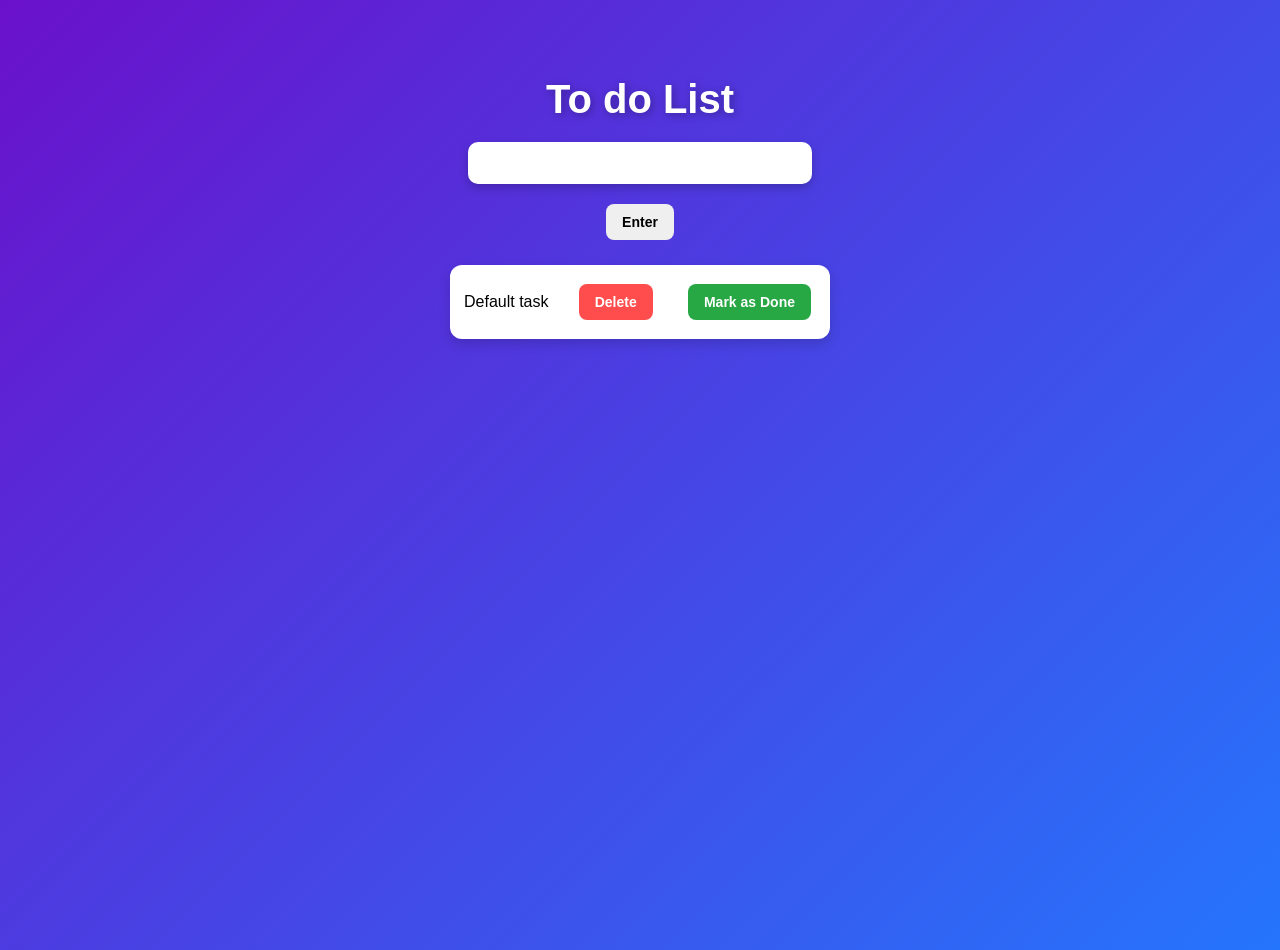
==== index.html @ 828b5358 "index.html" ====
<!DOCTYPE html>
<html lang="en">
<head>
    <meta charset="UTF-8">
    <meta name="viewport" content="width=device-width, initial-scale=1.0">
    <title>anything</title>
    <link rel="stylesheet" href="todolist.css">
</head>
<body>
    <div>
        <h1 class="do"> To do List</h1>
    </div>
    <div>
    
   <input type="text" id="input1">
   </div>
   <!-- <div>
   <input type="text" id="input2">
   </div> -->
   <button onclick="func()">Enter</button>
   <ul id="list">
    <li> 
        Default task
        <button onclick="func(hello)">Delete</button>
         <button onclick="func(hello)">Mark as Done</button>
    </li>
   </ul>
    <script src="list.js"></script>
   
</body>
</html>
---- todolist.css ----
/* Body Styling */
body {
    margin: 0;
    padding: 0;
    font-family: Arial, sans-serif;
    background: linear-gradient(135deg, #6a11cb, #2575fc);
    display: flex;
    flex-direction: column;
    align-items: center;
    min-height: 100vh;
    padding-top: 50px;
}

/* Title */
.do {
    color: white;
    font-size: 40px;
    margin-bottom: 20px;
    text-shadow: 2px 2px 8px rgba(0,0,0,0.3);
}

/* Input Box */
#input1 {
    width: 320px;
    padding: 12px;
    border: none;
    border-radius: 10px;
    outline: none;
    font-size: 16px;
    box-shadow: 0 4px 10px rgba(0,0,0,0.2);
    margin-bottom: 15px;
}

/* Enter Button */
button {
    padding: 10px 16px;
    margin: 5px;
    border: none;
    border-radius: 8px;
    font-size: 14px;
    font-weight: bold;
}

/* Main Enter Button */
button:hover {
    transform: scale(1.05);
}

/* List Container */
#list {
    list-style: none;
    padding: 0;
    width: 380px;
    margin-top: 20px;
}

/* Task Item */
#list li {
    background: white;
    padding: 14px;
    margin-bottom: 12px;
    border-radius: 12px;
    box-shadow: 0 5px 12px rgba(0,0,0,0.15);
    display: flex;
    align-items: center;
    justify-content: space-between;
    flex-wrap: wrap;
    gap: 8px;
    font-size: 16px;
}

/* Delete Button */
#list li button:nth-child(1) {
    background-color: #ff4d4d;
    color: white;
}

#list li button:nth-child(1):hover {
    background-color: #cc0000;
}

/* Mark Button */
#list li button:nth-child(2) {
    background-color: #28a745;
    color: white;
}

#list li button:nth-child(2):hover {
    background-color: #1f7a34;
}

/* Edit Button */
#list li button:nth-child(3) {
    background-color: #ffc107;
    color: black;
}

#list li button:nth-child(3):hover {
    background-color: #d39e00;
}

/* Marked Task */
.mark {
    text-decoration: line-through;
    color: gray;
    opacity: 0.7;
    text-decoration: line-through;
}
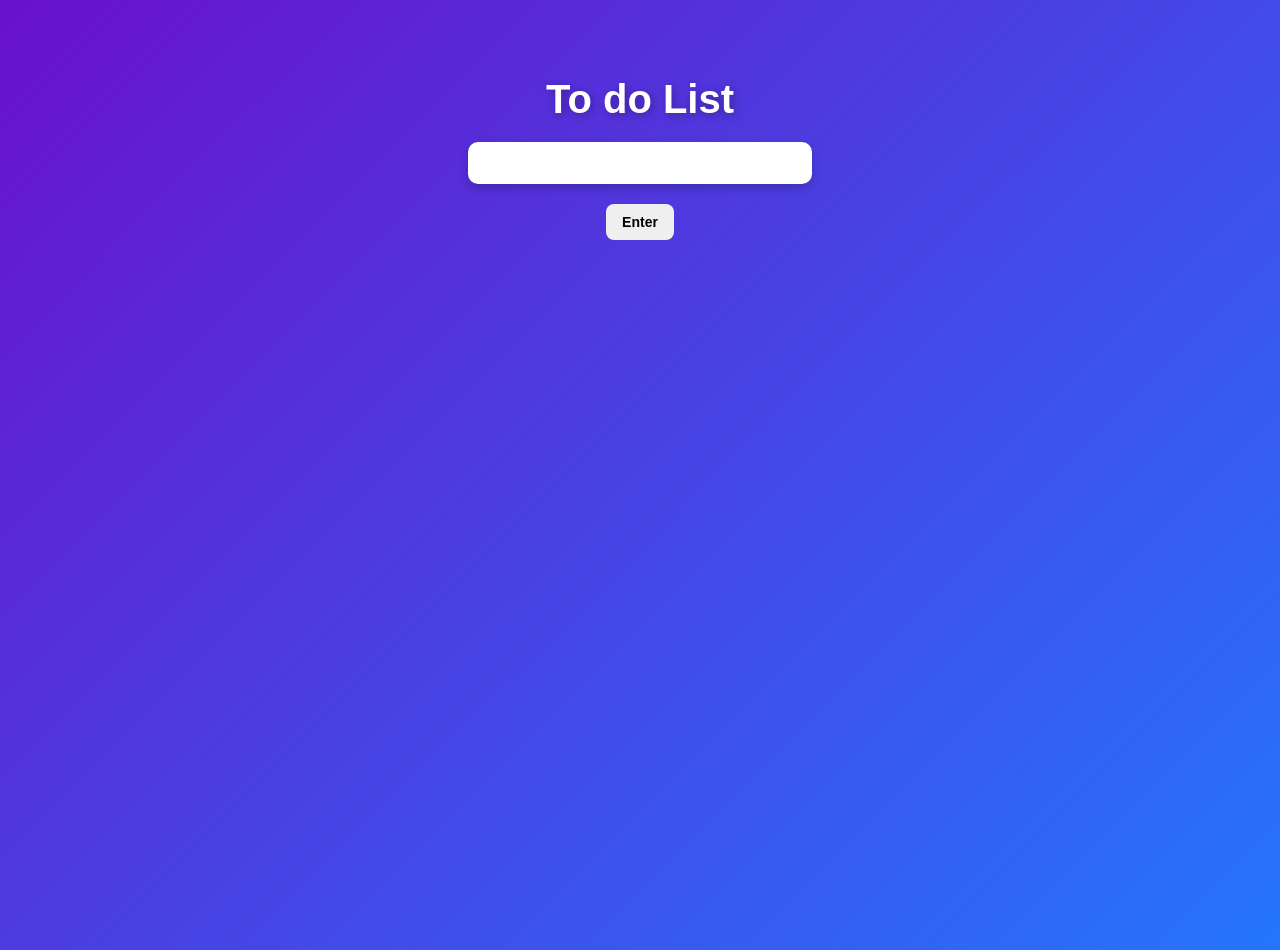
==== commit 175a11d0: "Update index.html" ====
--- a/index.html
+++ b/index.html
@@ -19,11 +19,11 @@
    </div> -->
    <button onclick="func()">Enter</button>
    <ul id="list">
-    <li> 
+    <!-- <li> 
         Default task
         <button onclick="func(hello)">Delete</button>
          <button onclick="func(hello)">Mark as Done</button>
-    </li>
+    </li> -->
    </ul>
     <script src="list.js"></script>
    
